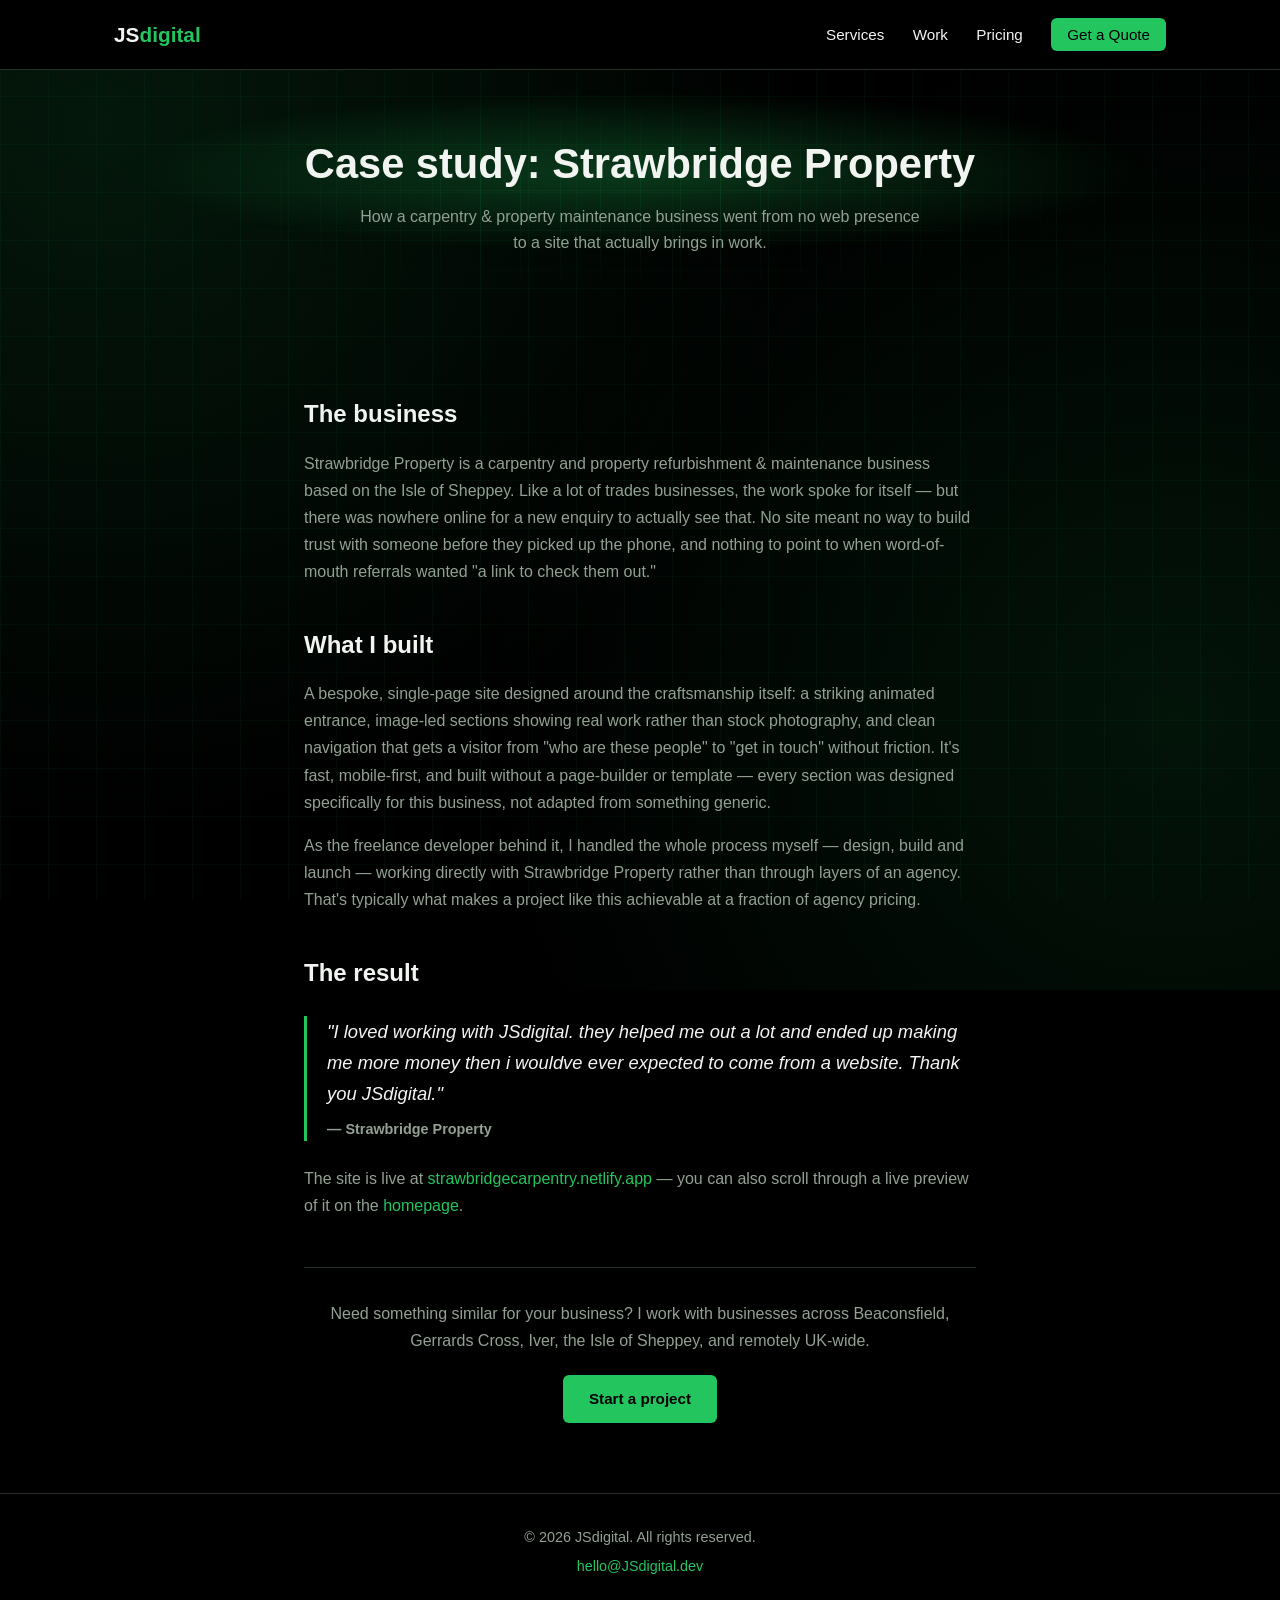
==== case-study-strawbridge.html @ ce44634e "Add Strawbridge Property case study page New case-study-strawbridge.html with a real project write-u" ====
<!DOCTYPE html>
<html lang="en">
<head>
<meta charset="UTF-8">
<meta name="viewport" content="width=device-width, initial-scale=1.0">
<title>Case Study: Strawbridge Property — Website Designer Beaconsfield | JSdigital</title>
<meta name="description" content="How JSdigital, a freelance website designer covering Beaconsfield, Gerrards Cross, Iver and the Isle of Sheppey, built a bespoke site for Strawbridge Property that turned online visitors into paying customers.">
<link rel="icon" type="image/svg+xml" href="favicon.svg">
<link rel="stylesheet" href="styles.css">
</head>
<body>

<header class="site-header">
  <div class="container nav">
    <a href="index.html" class="logo">JS<span>digital</span></a>
    <nav>
      <a href="index.html#services">Services</a>
      <a href="index.html#work">Work</a>
      <a href="pricing.html">Pricing</a>
      <a href="contact.html" class="nav-cta">Get a Quote</a>
    </nav>
  </div>
</header>

<section class="section page-hero">
  <div class="container">
    <h1>Case study: Strawbridge Property</h1>
    <p class="subhead">How a carpentry &amp; property maintenance business went from no web presence to a site that actually brings in work.</p>
  </div>
</section>

<section class="section">
  <div class="container case-study">

    <h2>The business</h2>
    <p>Strawbridge Property is a carpentry and property refurbishment &amp; maintenance business based on the Isle of Sheppey. Like a lot of trades businesses, the work spoke for itself — but there was nowhere online for a new enquiry to actually see that. No site meant no way to build trust with someone before they picked up the phone, and nothing to point to when word-of-mouth referrals wanted "a link to check them out."</p>

    <h2>What I built</h2>
    <p>A bespoke, single-page site designed around the craftsmanship itself: a striking animated entrance, image-led sections showing real work rather than stock photography, and clean navigation that gets a visitor from "who are these people" to "get in touch" without friction. It's fast, mobile-first, and built without a page-builder or template — every section was designed specifically for this business, not adapted from something generic.</p>
    <p>As the freelance developer behind it, I handled the whole process myself — design, build and launch — working directly with Strawbridge Property rather than through layers of an agency. That's typically what makes a project like this achievable at a fraction of agency pricing.</p>

    <h2>The result</h2>
    <blockquote class="case-study-quote">
      <p>"I loved working with JSdigital. they helped me out a lot and ended up making me more money then i wouldve ever expected to come from a website. Thank you JSdigital."</p>
      <footer>— Strawbridge Property</footer>
    </blockquote>
    <p>The site is live at <a href="https://strawbridgecarpentry.netlify.app" target="_blank" rel="noopener">strawbridgecarpentry.netlify.app</a> — you can also scroll through a live preview of it on the <a href="index.html#work">homepage</a>.</p>

    <div class="case-study-cta">
      <p>Need something similar for your business? I work with businesses across Beaconsfield, Gerrards Cross, Iver, the Isle of Sheppey, and remotely UK-wide.</p>
      <a href="contact.html" class="btn btn-primary">Start a project</a>
    </div>

  </div>
</section>

<footer class="site-footer">
  <div class="container">
    <p>&copy; 2026 JSdigital. All rights reserved.</p>
    <p><a href="mailto:hello@JSdigital.dev">hello@JSdigital.dev</a></p>
  </div>
</footer>

<script src="script.js"></script>
</body>
</html>
---- styles.css ----
:root {
  --bg: #000000;
  --bg-alt: #0d100d;
  --text: #f2f4f2;
  --accent: #22c55e;
  --accent-dark: #16a34a;
  --gray: #93a093;
  --border: #263026;
  --radius: 10px;
}

* { box-sizing: border-box; margin: 0; padding: 0; }

html { scroll-behavior: smooth; }

body {
  position: relative;
  font-family: -apple-system, BlinkMacSystemFont, "Segoe UI", Inter, Roboto, sans-serif;
  color: var(--text);
  line-height: 1.6;
  background: var(--bg);
}
body::before {
  content: '';
  position: fixed;
  inset: 0;
  z-index: -1;
  background-image:
    linear-gradient(rgba(34, 197, 94, 0.05) 1px, transparent 1px),
    linear-gradient(90deg, rgba(34, 197, 94, 0.05) 1px, transparent 1px);
  background-size: 48px 48px;
  animation: gridDrift 40s linear infinite;
  pointer-events: none;
}
body::after {
  content: '';
  position: fixed;
  inset: -10%;
  z-index: -1;
  background:
    radial-gradient(circle at 15% 20%, rgba(34, 197, 94, 0.12), transparent 45%),
    radial-gradient(circle at 85% 75%, rgba(22, 163, 74, 0.12), transparent 45%);
  animation: bgDrift 16s ease-in-out infinite alternate;
  pointer-events: none;
}

/* Cursor glow */
.cursor-glow {
  position: fixed;
  top: 0;
  left: 0;
  width: 380px;
  height: 380px;
  border-radius: 50%;
  background: radial-gradient(circle, rgba(22, 163, 74, 0.4), rgba(22, 163, 74, 0.12) 45%, transparent 70%);
  filter: blur(10px);
  transform: translate(-50%, -50%);
  pointer-events: none;
  z-index: -1;
  opacity: 0;
  transition: transform 0.15s ease-out, opacity 0.3s ease;
}
.cursor-glow.active { opacity: 1; }

@media (hover: none), (pointer: coarse) {
  .cursor-glow { display: none; }
}

.container {
  max-width: 1100px;
  margin: 0 auto;
  padding: 0 24px;
}

h1 { font-size: 2.6rem; line-height: 1.15; margin-bottom: 16px; }
h2 { font-size: 1.9rem; margin-bottom: 32px; }
h3 { font-size: 1.2rem; margin-bottom: 10px; }
p { color: var(--gray); }

a { color: var(--accent); text-decoration: none; }

/* Header */
.site-header {
  border-bottom: 1px solid var(--border);
  padding: 18px 0;
  position: sticky;
  top: 0;
  background: var(--bg);
  z-index: 10;
}
.nav {
  display: flex;
  justify-content: space-between;
  align-items: center;
  flex-wrap: wrap;
  gap: 12px;
}
.logo {
  font-weight: 700;
  font-size: 1.3rem;
  color: var(--text);
  transition: opacity 0.2s ease;
}
.logo:hover { opacity: 0.7; }
.logo span { color: var(--accent); }
.nav nav a {
  position: relative;
  margin-left: 24px;
  color: var(--text);
  font-weight: 500;
  font-size: 0.95rem;
  transition: color 0.2s ease;
}
.nav nav a:not(.nav-cta)::after {
  content: '';
  position: absolute;
  left: 0;
  bottom: -4px;
  width: 100%;
  height: 2px;
  background: var(--accent);
  transform: scaleX(0);
  transform-origin: right;
  transition: transform 0.25s ease;
}
.nav nav a:not(.nav-cta):hover::after {
  transform: scaleX(1);
  transform-origin: left;
}
.nav-cta {
  background: var(--accent);
  color: #000 !important;
  padding: 8px 16px;
  border-radius: 6px;
  transition: background 0.2s ease, transform 0.2s ease, box-shadow 0.2s ease;
}
.nav-cta:hover {
  background: var(--accent-dark);
  transform: translateY(-2px);
  box-shadow: 0 6px 14px rgba(34, 197, 94, 0.35);
}

/* Hero */
.hero,
.page-hero {
  position: relative;
  overflow: hidden;
}
.hero::before,
.page-hero::before {
  content: '';
  position: absolute;
  inset: 0;
  background: radial-gradient(ellipse closest-side at 50% 40%, rgba(34, 197, 94, 0.28), transparent 80%);
  animation: heroGlow 6s ease-in-out infinite;
  pointer-events: none;
  z-index: 0;
}
.hero::after,
.page-hero::after {
  content: '';
  position: absolute;
  inset: 0;
  background-image:
    linear-gradient(rgba(34, 197, 94, 0.08) 1px, transparent 1px),
    linear-gradient(90deg, rgba(34, 197, 94, 0.08) 1px, transparent 1px);
  background-size: 40px 40px;
  animation: gridDrift 20s linear infinite;
  -webkit-mask-image: radial-gradient(ellipse closest-side at center, black 20%, transparent 80%);
  mask-image: radial-gradient(ellipse closest-side at center, black 20%, transparent 80%);
  pointer-events: none;
  z-index: 0;
}
.hero .container,
.page-hero .container {
  position: relative;
  z-index: 1;
}

.hero {
  padding: 100px 0 80px;
  text-align: center;
}
.hero h1 { animation: fadeInUp 0.7s ease both; }
.hero .subhead {
  max-width: 560px;
  margin: 0 auto 32px;
  font-size: 1.1rem;
  animation: fadeInUp 0.7s ease 0.15s both;
}
.hero-actions {
  display: flex;
  gap: 14px;
  justify-content: center;
  flex-wrap: wrap;
  animation: fadeInUp 0.7s ease 0.3s both;
}
.word-rotator {
  display: inline-block;
  color: var(--accent);
  animation: textGlow 2.4s ease-in-out infinite;
  transition: opacity 0.25s ease, transform 0.25s ease;
}
.word-rotator.swap {
  opacity: 0;
  transform: translateY(-10px);
}

.page-hero {
  padding: 60px 0 20px;
  text-align: center;
}
.page-hero .subhead {
  max-width: 560px;
  margin: 0 auto;
}

/* Buttons */
.btn {
  display: inline-block;
  padding: 12px 26px;
  border-radius: 6px;
  font-weight: 600;
  font-size: 0.95rem;
  transition: background 0.2s ease, transform 0.2s ease, box-shadow 0.2s ease, border-color 0.2s ease;
}
.btn-primary {
  background: var(--accent);
  color: #000 !important;
}
.btn-primary:hover {
  background: var(--accent-dark);
  transform: translateY(-2px);
  box-shadow: 0 8px 18px rgba(34, 197, 94, 0.35);
}
.btn-secondary {
  background: transparent;
  color: var(--text) !important;
  border: 1px solid var(--border);
}
.btn-secondary:hover {
  border-color: var(--accent);
  transform: translateY(-2px);
  box-shadow: 0 8px 18px rgba(34, 197, 94, 0.15);
}

/* Sections */
.section { padding: 70px 0; }
.section-alt { background: transparent; }

/* About */
.about { padding: 40px 0 70px; }
.about-layout {
  max-width: 700px;
  margin: 0 auto;
  text-align: center;
}
.about-text {
  font-size: 1.1rem;
  line-height: 1.7;
  color: var(--gray);
}
.about-text strong {
  color: var(--accent);
  font-size: 1.2rem;
}

/* Areas */
.areas .container { max-width: 700px; text-align: center; }
.areas h2 { margin-bottom: 16px; }
.areas-text {
  font-size: 1.05rem;
  line-height: 1.7;
  color: var(--gray);
}
.areas-text strong { color: var(--text); }

.grid-3 {
  display: grid;
  grid-template-columns: repeat(3, 1fr);
  gap: 24px;
}

.card {
  border: 1px solid var(--border);
  border-radius: var(--radius);
  padding: 28px;
  transition: transform 0.25s ease, box-shadow 0.25s ease, border-color 0.25s ease;
}
.card:hover {
  transform: translateY(-6px);
  box-shadow: 0 14px 28px rgba(34, 197, 94, 0.12);
  border-color: var(--accent);
}

/* Portfolio */
.portfolio-links {
  display: flex;
  flex-wrap: wrap;
  gap: 8px 20px;
}
.portfolio-card {
  display: grid;
  grid-template-columns: 1fr 1fr;
  gap: 32px;
  align-items: center;
  border: 1px solid var(--border);
  border-radius: var(--radius);
  padding: 32px;
  background: var(--bg-alt);
}
.browser-frame {
  border: 1px solid var(--border);
  border-radius: var(--radius);
  overflow: hidden;
  background: var(--bg);
  transition: transform 0.3s ease, box-shadow 0.3s ease;
}
.browser-frame:hover {
  transform: translateY(-6px);
  box-shadow: 0 16px 32px rgba(34, 197, 94, 0.15);
}
.browser-frame-bar {
  display: flex;
  align-items: center;
  gap: 6px;
  padding: 10px 12px;
  background: var(--bg-alt);
  border-bottom: 1px solid var(--border);
}
.browser-dot {
  width: 10px;
  height: 10px;
  border-radius: 50%;
}
.dot-red { background: #ff5f56; }
.dot-yellow { background: #ffbd2e; }
.dot-green {
  background: var(--accent);
  animation: pulse 1.8s ease infinite;
}
.browser-frame iframe {
  width: 100%;
  height: 260px;
  border: none;
  display: block;
}
.scroll-hint-wrap {
  position: relative;
  margin-left: auto;
}
.scroll-hint {
  display: flex;
  align-items: center;
  gap: 5px;
  padding: 3px 10px;
  border-radius: 999px;
  background: rgba(34, 197, 94, 0.1);
  border: 1px solid rgba(34, 197, 94, 0.35);
  color: var(--gray);
  font-family: inherit;
  font-size: 0.7rem;
  font-weight: 500;
  letter-spacing: 0.01em;
  white-space: nowrap;
  cursor: pointer;
  transition: background 0.2s ease, border-color 0.2s ease;
}
.scroll-hint:hover,
.scroll-hint[aria-expanded="true"] {
  background: rgba(34, 197, 94, 0.18);
  border-color: rgba(34, 197, 94, 0.55);
}
.scroll-hint svg {
  width: 11px;
  height: 11px;
  stroke: var(--accent);
  flex-shrink: 0;
  transition: transform 0.2s ease;
  animation: scrollHintBob 1.8s ease-in-out infinite;
}
@keyframes scrollHintBob {
  0%, 100% { transform: translateY(0); }
  50% { transform: translateY(2px); }
}
.scroll-hint[aria-expanded="true"] svg {
  animation: none;
  transform: rotate(180deg);
}
@media (prefers-reduced-motion: reduce) {
  .scroll-hint svg { animation: none; }
}
.scroll-hint-panel {
  position: absolute;
  top: calc(100% + 8px);
  right: 0;
  z-index: 5;
  width: 240px;
  padding: 12px 14px;
  border-radius: var(--radius);
  background: var(--bg);
  border: 1px solid var(--border);
  box-shadow: 0 16px 32px rgba(0, 0, 0, 0.5);
  font-size: 0.8rem;
  line-height: 1.45;
  color: var(--gray);
}
.scroll-hint-panel strong {
  display: block;
  margin-bottom: 4px;
  color: var(--text);
  font-size: 0.82rem;
}

/* Testimonial */
.testimonial-layout {
  display: grid;
  grid-template-columns: auto 1fr;
  gap: 40px;
  align-items: center;
}
.testimonial-image {
  width: 220px;
  height: 220px;
  object-fit: cover;
  object-position: top;
  display: block;
  border-radius: var(--radius);
  border: 1px solid var(--border);
  box-shadow: 0 8px 20px rgba(34, 197, 94, 0.12);
}
.testimonial-quote p {
  font-size: 1.3rem;
  font-style: italic;
  color: var(--text);
  line-height: 1.5;
  margin-bottom: 16px;
}
.testimonial-quote footer {
  font-weight: 600;
  font-size: 0.95rem;
  color: var(--gray);
}

/* CTA band */
.cta-band {
  text-align: center;
  background: linear-gradient(120deg, #000000, #0a1f0f, var(--accent-dark), #000000);
  background-size: 300% 300%;
  animation: gradientShift 8s ease infinite;
  color: #fff;
  border-radius: var(--radius);
  margin: 0 24px;
}
.cta-band h2 { color: #fff; }

/* Pricing */
.pricing-grid { align-items: stretch; }
.price-card {
  display: flex;
  flex-direction: column;
  text-align: left;
  position: relative;
  transition: transform 0.25s ease, box-shadow 0.25s ease;
}
.price-card:hover {
  transform: translateY(-6px);
  box-shadow: 0 14px 28px rgba(34, 197, 94, 0.12);
}
.price-card.featured {
  border-color: var(--accent);
  box-shadow: 0 4px 20px rgba(34, 197, 94, 0.18);
}
.price-card.featured:hover {
  box-shadow: 0 16px 32px rgba(34, 197, 94, 0.28);
}
.badge {
  background: var(--accent);
  color: #000;
  font-size: 0.75rem;
  font-weight: 600;
  padding: 4px 10px;
  border-radius: 20px;
  display: inline-block;
  margin-bottom: 10px;
  width: fit-content;
}
.price {
  font-size: 2rem;
  font-weight: 700;
  color: var(--text);
  margin: 6px 0;
}
.price-desc { margin-bottom: 16px; }
.price-card ul {
  list-style: none;
  margin-bottom: 24px;
  flex-grow: 1;
}
.price-card ul li {
  padding: 6px 0;
  border-top: 1px solid var(--border);
  font-size: 0.92rem;
  color: var(--gray);
}
.price-card .btn { text-align: center; }
.pricing-note {
  text-align: center;
  margin-top: 30px;
  font-size: 0.85rem;
  font-style: italic;
}
.pricing-teaser-grid .price-card { text-align: center; }
.pricing-teaser-grid .badge { margin-left: auto; margin-right: auto; }
.pricing-teaser-link {
  text-align: center;
  margin-top: 30px;
  font-weight: 600;
}

/* FAQ */
.faq-list {
  max-width: 760px;
  display: flex;
  flex-direction: column;
  gap: 20px;
}
.faq-item {
  border-bottom: 1px solid var(--border);
  padding-bottom: 20px;
}
.faq-item h3 {
  font-size: 1.05rem;
  margin-bottom: 8px;
}
.faq-item p {
  color: var(--gray);
  font-size: 0.95rem;
  line-height: 1.6;
}
.faq-item p a { font-weight: 600; }

/* Case study */
.case-study { max-width: 720px; margin: 0 auto; }
.case-study h2 { margin-top: 40px; margin-bottom: 16px; font-size: 1.5rem; }
.case-study h2:first-child { margin-top: 0; }
.case-study p { line-height: 1.7; margin-bottom: 16px; }
.case-study-quote {
  border-left: 3px solid var(--accent);
  padding-left: 20px;
  margin: 24px 0;
}
.case-study-quote p {
  font-size: 1.15rem;
  font-style: italic;
  color: var(--text);
  margin-bottom: 8px;
}
.case-study-quote footer {
  font-weight: 600;
  font-size: 0.9rem;
  color: var(--gray);
}
.case-study-cta {
  margin-top: 48px;
  padding-top: 32px;
  border-top: 1px solid var(--border);
  text-align: center;
}
.case-study-cta p { margin-bottom: 20px; }

/* Contact */
.contact-layout {
  display: grid;
  grid-template-columns: 2fr 1fr;
  gap: 48px;
}
.contact-form {
  display: flex;
  flex-direction: column;
  gap: 6px;
}
.contact-form label {
  font-weight: 600;
  font-size: 0.9rem;
  margin-top: 12px;
}
.contact-form input,
.contact-form select,
.contact-form textarea {
  padding: 10px 12px;
  background: var(--bg-alt);
  color: var(--text);
  border: 1px solid var(--border);
  border-radius: 6px;
  font-family: inherit;
  font-size: 0.95rem;
  transition: border-color 0.2s ease;
}
.contact-form input:focus,
.contact-form select:focus,
.contact-form textarea:focus {
  outline: none;
  border-color: var(--accent);
}
.contact-form button {
  margin-top: 20px;
  align-self: flex-start;
  border: none;
  cursor: pointer;
}
.contact-form button:disabled {
  opacity: 0.6;
  cursor: not-allowed;
}
.form-error {
  margin-top: 12px;
  color: #f87171;
  font-size: 0.9rem;
}
.contact-info { padding-top: 12px; }
.contact-info p { margin-bottom: 10px; }

/* Footer */
.site-footer {
  border-top: 1px solid var(--border);
  padding: 32px 0;
  text-align: center;
  color: var(--gray);
  font-size: 0.9rem;
}
.site-footer p { margin-bottom: 6px; }

/* Motion */
@keyframes fadeInUp {
  from { opacity: 0; transform: translateY(24px); }
  to { opacity: 1; transform: translateY(0); }
}
@keyframes gradientShift {
  0% { background-position: 0% 50%; }
  50% { background-position: 100% 50%; }
  100% { background-position: 0% 50%; }
}
@keyframes pulse {
  0%, 100% { opacity: 1; }
  50% { opacity: 0.35; }
}
@keyframes heroGlow {
  0%, 100% { transform: scale(1); opacity: 0.8; }
  50% { transform: scale(1.15); opacity: 1; }
}
@keyframes gridDrift {
  from { background-position: 0 0, 0 0; }
  to { background-position: 40px 40px, 40px 40px; }
}
@keyframes textGlow {
  0%, 100% { text-shadow: 0 0 12px rgba(34, 197, 94, 0.35); }
  50% { text-shadow: 0 0 26px rgba(34, 197, 94, 0.7); }
}
@keyframes bgDrift {
  from { transform: translate(0, 0) scale(1); }
  to { transform: translate(3%, -3%) scale(1.08); }
}

.reveal {
  opacity: 0;
  transform: translateY(28px);
  transition: opacity 0.7s ease, transform 0.7s ease;
}
.reveal.visible {
  opacity: 1;
  transform: translateY(0);
}
.grid-3 .card:nth-child(1) { transition-delay: 0s; }
.grid-3 .card:nth-child(2) { transition-delay: 0.12s; }
.grid-3 .card:nth-child(3) { transition-delay: 0.24s; }
.pricing-grid .price-card:nth-child(1) { transition-delay: 0s; }
.pricing-grid .price-card:nth-child(2) { transition-delay: 0.12s; }
.pricing-grid .price-card:nth-child(3) { transition-delay: 0.24s; }

@media (prefers-reduced-motion: reduce) {
  html { scroll-behavior: auto; }
  *, *::before, *::after {
    animation-duration: 0.01ms !important;
    animation-iteration-count: 1 !important;
    transition-duration: 0.01ms !important;
  }
  .reveal { opacity: 1; transform: none; }
  .cursor-glow { display: none !important; }
}

/* Responsive */
@media (max-width: 768px) {
  .grid-3 { grid-template-columns: 1fr; }
  .portfolio-card { grid-template-columns: 1fr; }
  .testimonial-layout { grid-template-columns: 1fr; justify-items: center; text-align: center; }
  .testimonial-image { width: 100%; max-width: 320px; height: 200px; }
  .contact-layout { grid-template-columns: 1fr; }
  .nav nav a { margin-left: 14px; font-size: 0.88rem; }
  h1 { font-size: 2rem; }
  .cta-band { margin: 0; border-radius: 0; }
}
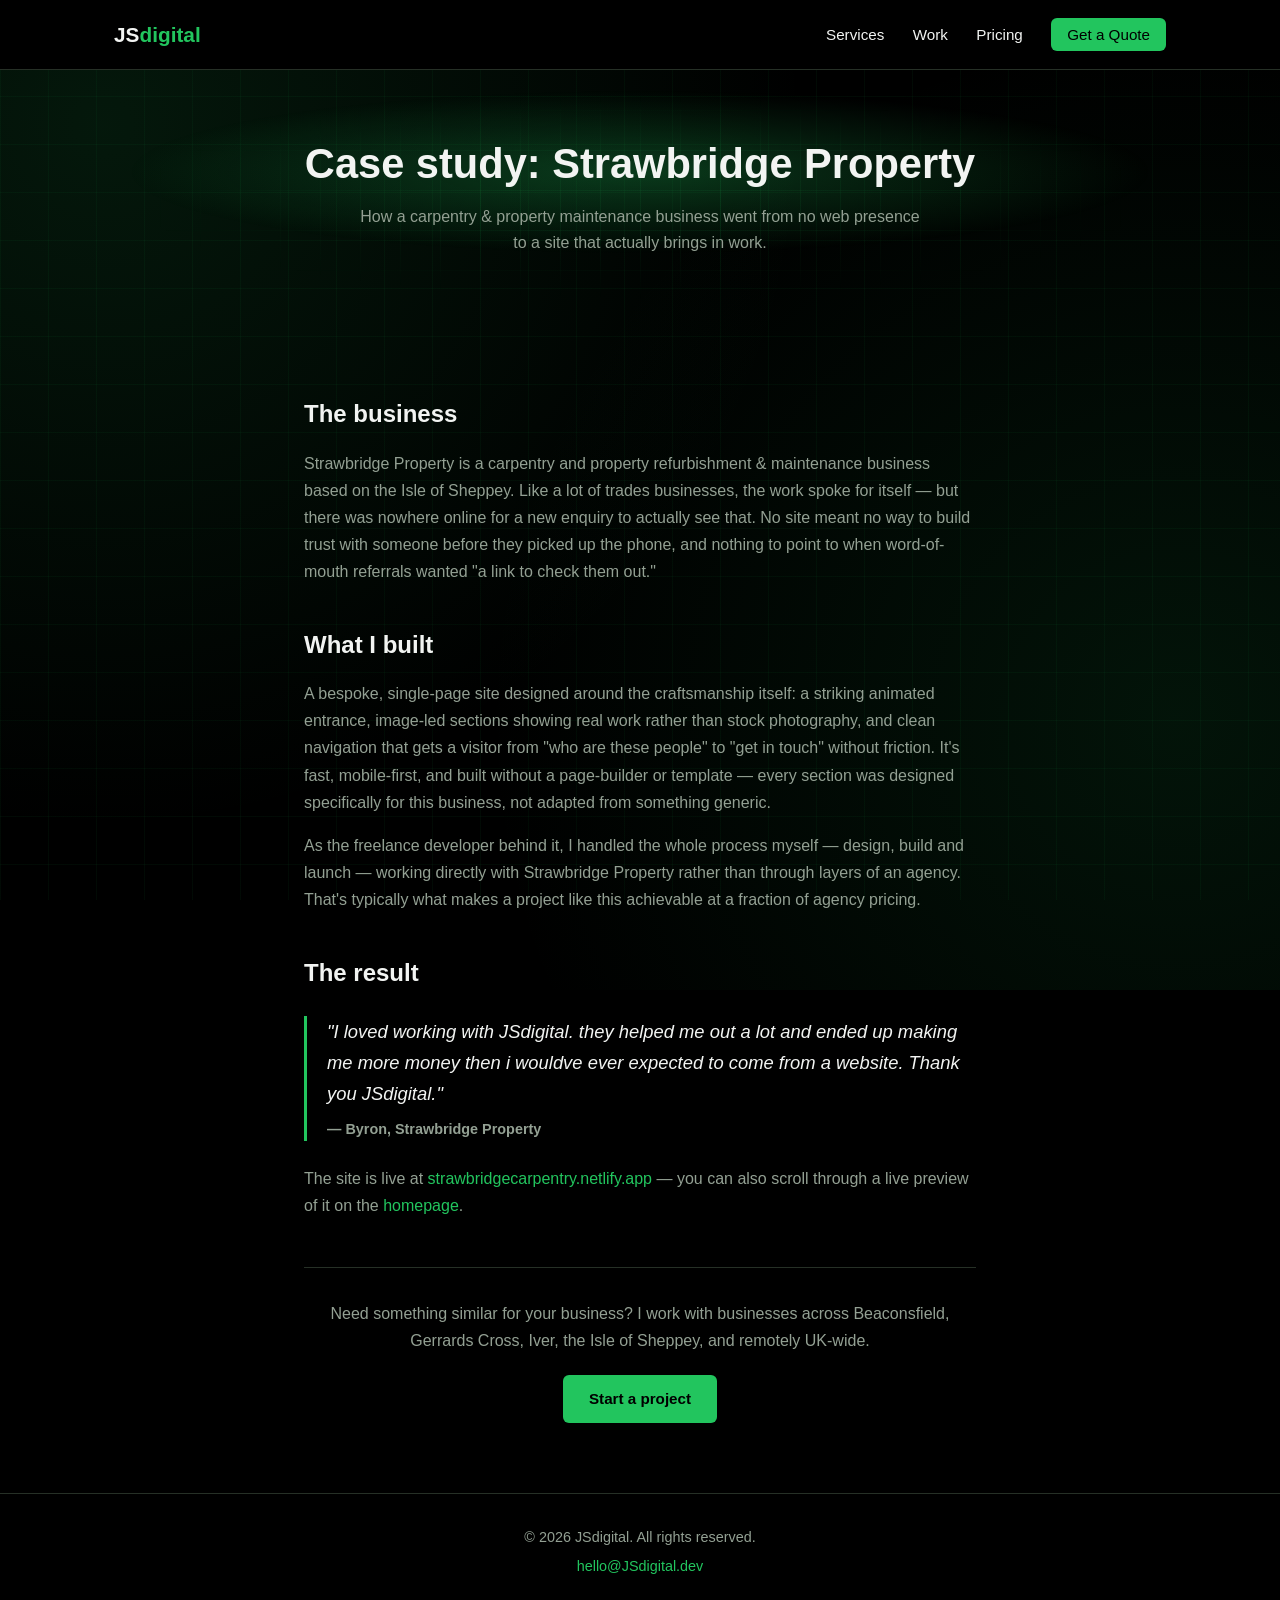
==== commit a5ea67db: "Add name to testimonial attribution" ====
--- a/case-study-strawbridge.html
+++ b/case-study-strawbridge.html
@@ -42,7 +42,7 @@
     <h2>The result</h2>
     <blockquote class="case-study-quote">
       <p>"I loved working with JSdigital. they helped me out a lot and ended up making me more money then i wouldve ever expected to come from a website. Thank you JSdigital."</p>
-      <footer>— Strawbridge Property</footer>
+      <footer>— Byron, Strawbridge Property</footer>
     </blockquote>
     <p>The site is live at <a href="https://strawbridgecarpentry.netlify.app" target="_blank" rel="noopener">strawbridgecarpentry.netlify.app</a> — you can also scroll through a live preview of it on the <a href="index.html#work">homepage</a>.</p>
 
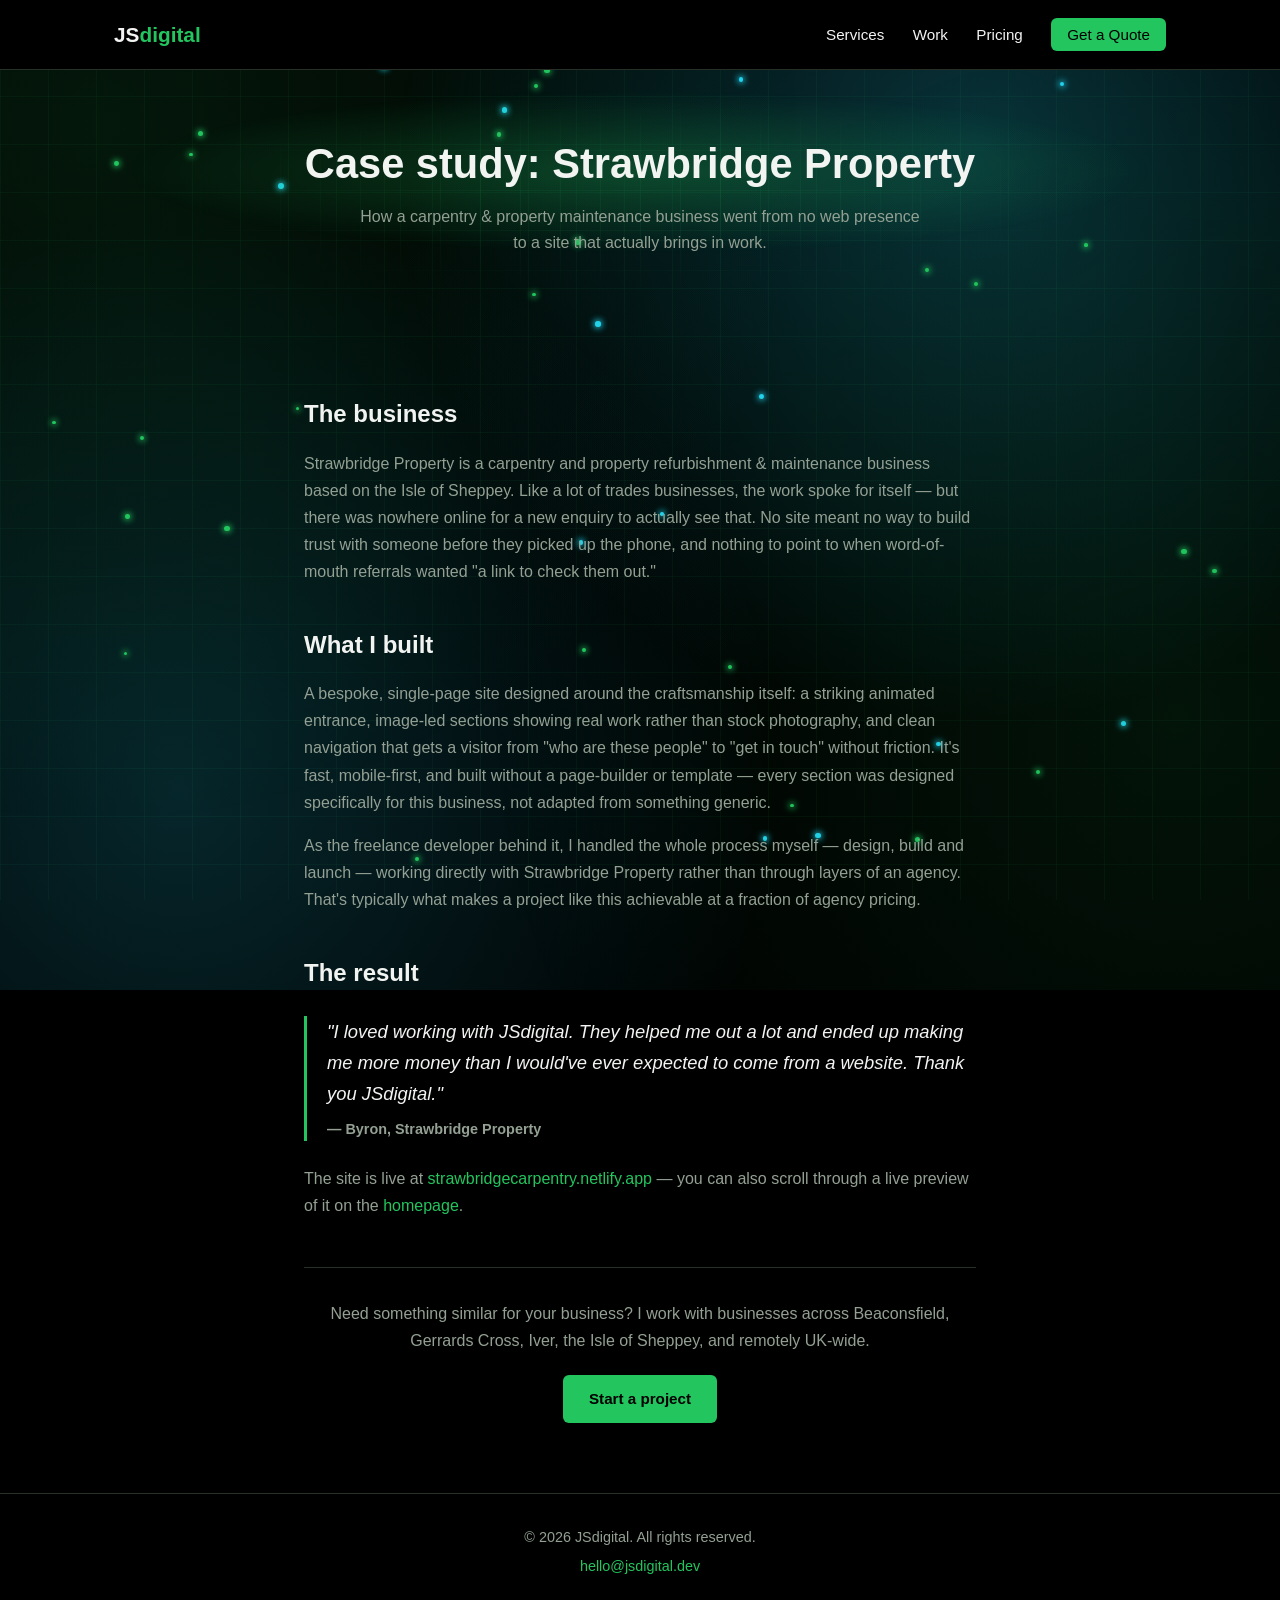
==== commit 5ec67350: "Launch prep: fix testimonial typos, email casing, add SEO/social meta - Fix grammar in Byron testimo" ====
--- a/case-study-strawbridge.html
+++ b/case-study-strawbridge.html
@@ -5,6 +5,15 @@
 <meta name="viewport" content="width=device-width, initial-scale=1.0">
 <title>Case Study: Strawbridge Property — Website Designer Beaconsfield | JSdigital</title>
 <meta name="description" content="How JSdigital, a freelance website designer covering Beaconsfield, Gerrards Cross, Iver and the Isle of Sheppey, built a bespoke site for Strawbridge Property that turned online visitors into paying customers.">
+<link rel="canonical" href="https://jsdigital.dev/case-study-strawbridge.html">
+<meta property="og:type" content="article">
+<meta property="og:site_name" content="JSdigital">
+<meta property="og:title" content="Case Study: Strawbridge Property — JSdigital">
+<meta property="og:description" content="How JSdigital, a freelance website designer covering Beaconsfield, Gerrards Cross, Iver and the Isle of Sheppey, built a bespoke site for Strawbridge Property that turned online visitors into paying customers.">
+<meta property="og:url" content="https://jsdigital.dev/case-study-strawbridge.html">
+<meta name="twitter:card" content="summary">
+<meta name="twitter:title" content="Case Study: Strawbridge Property — JSdigital">
+<meta name="twitter:description" content="How JSdigital, a freelance website designer covering Beaconsfield, Gerrards Cross, Iver and the Isle of Sheppey, built a bespoke site for Strawbridge Property that turned online visitors into paying customers.">
 <link rel="icon" type="image/svg+xml" href="favicon.svg">
 <link rel="stylesheet" href="styles.css">
 </head>
@@ -41,7 +50,7 @@
 
     <h2>The result</h2>
     <blockquote class="case-study-quote">
-      <p>"I loved working with JSdigital. they helped me out a lot and ended up making me more money then i wouldve ever expected to come from a website. Thank you JSdigital."</p>
+      <p>"I loved working with JSdigital. They helped me out a lot and ended up making me more money than I would've ever expected to come from a website. Thank you JSdigital."</p>
       <footer>— Byron, Strawbridge Property</footer>
     </blockquote>
     <p>The site is live at <a href="https://strawbridgecarpentry.netlify.app" target="_blank" rel="noopener">strawbridgecarpentry.netlify.app</a> — you can also scroll through a live preview of it on the <a href="index.html#work">homepage</a>.</p>
@@ -57,7 +66,7 @@
 <footer class="site-footer">
   <div class="container">
     <p>&copy; 2026 JSdigital. All rights reserved.</p>
-    <p><a href="mailto:hello@JSdigital.dev">hello@JSdigital.dev</a></p>
+    <p><a href="mailto:hello@jsdigital.dev">hello@jsdigital.dev</a></p>
   </div>
 </footer>
 
--- a/styles.css
+++ b/styles.css
@@ -4,6 +4,7 @@
   --text: #f2f4f2;
   --accent: #22c55e;
   --accent-dark: #16a34a;
+  --accent-2: #22d3ee;
   --gray: #93a093;
   --border: #263026;
   --radius: 10px;
@@ -42,6 +43,52 @@
     radial-gradient(circle at 85% 75%, rgba(22, 163, 74, 0.12), transparent 45%);
   animation: bgDrift 16s ease-in-out infinite alternate;
   pointer-events: none;
+}
+
+/* Ambient background: secondary-color blob, grain texture, twinkling particles.
+   Additive layers behind the existing grid/blob system above. */
+.bg-blob-2 {
+  content: '';
+  position: fixed;
+  inset: -10%;
+  z-index: -1;
+  pointer-events: none;
+  background:
+    radial-gradient(circle at 72% 22%, rgba(34, 211, 238, 0.24), transparent 42%),
+    radial-gradient(circle at 20% 82%, rgba(34, 211, 238, 0.18), transparent 40%);
+  animation: bgDrift2 22s ease-in-out infinite alternate;
+}
+/* Once JS takes over with pointer-driven parallax, hand off from the
+   autonomous keyframe to the inline transform it sets on mousemove. */
+.bg-blob-2.is-reactive {
+  animation: none;
+  transition: transform 0.5s cubic-bezier(0.22, 1, 0.36, 1);
+}
+
+.bg-grain {
+  position: fixed;
+  inset: 0;
+  z-index: -1;
+  pointer-events: none;
+  opacity: 0.14;
+  mix-blend-mode: overlay;
+  background-image: url("data:image/svg+xml,%3Csvg xmlns='http://www.w3.org/2000/svg'%3E%3Cfilter id='n'%3E%3CfeTurbulence type='fractalNoise' baseFrequency='0.85' numOctaves='2' stitchTiles='stitch'/%3E%3C/filter%3E%3Crect width='100%25' height='100%25' filter='url(%23n)'/%3E%3C/svg%3E");
+  background-size: 180px 180px;
+}
+
+.bg-particles {
+  position: fixed;
+  inset: 0;
+  z-index: -1;
+  pointer-events: none;
+}
+.bg-particle {
+  position: absolute;
+  border-radius: 50%;
+  background: currentColor;
+  box-shadow: 0 0 calc(6px + var(--proximity, 0) * 18px) calc(1px + var(--proximity, 0) * 2px) currentColor;
+  animation: particleTwinkle var(--dur, 5s) ease-in-out var(--delay, 0s) infinite;
+  transition: transform 0.35s cubic-bezier(0.22, 1, 0.36, 1), box-shadow 0.2s ease;
 }
 
 /* Cursor glow */
@@ -79,6 +126,17 @@
 
 a { color: var(--accent); text-decoration: none; }
 
+/* Keyboard focus: cyan ties interactive/focus states to the accent-2 used
+   for cursor-reactive background elements, distinct from the brand green. */
+a:focus-visible,
+button:focus-visible,
+input:focus-visible,
+select:focus-visible,
+textarea:focus-visible {
+  outline: 2px solid var(--accent-2);
+  outline-offset: 2px;
+}
+
 /* Header */
 .site-header {
   border-bottom: 1px solid var(--border);
@@ -239,9 +297,9 @@
   border: 1px solid var(--border);
 }
 .btn-secondary:hover {
-  border-color: var(--accent);
+  border-color: var(--accent-2);
   transform: translateY(-2px);
-  box-shadow: 0 8px 18px rgba(34, 197, 94, 0.15);
+  box-shadow: 0 8px 18px rgba(34, 211, 238, 0.15);
 }
 
 /* Sections */
@@ -601,7 +659,8 @@
 .contact-form select:focus,
 .contact-form textarea:focus {
   outline: none;
-  border-color: var(--accent);
+  border-color: var(--accent-2);
+  box-shadow: 0 0 0 3px rgba(34, 211, 238, 0.15);
 }
 .contact-form button {
   margin-top: 20px;
@@ -660,6 +719,14 @@
 @keyframes bgDrift {
   from { transform: translate(0, 0) scale(1); }
   to { transform: translate(3%, -3%) scale(1.08); }
+}
+@keyframes bgDrift2 {
+  from { transform: translate(0, 0) scale(1); }
+  to { transform: translate(-4%, 4%) scale(1.1); }
+}
+@keyframes particleTwinkle {
+  0%, 100% { opacity: 0; }
+  50% { opacity: var(--peak, 1); }
 }
 
 .reveal {
